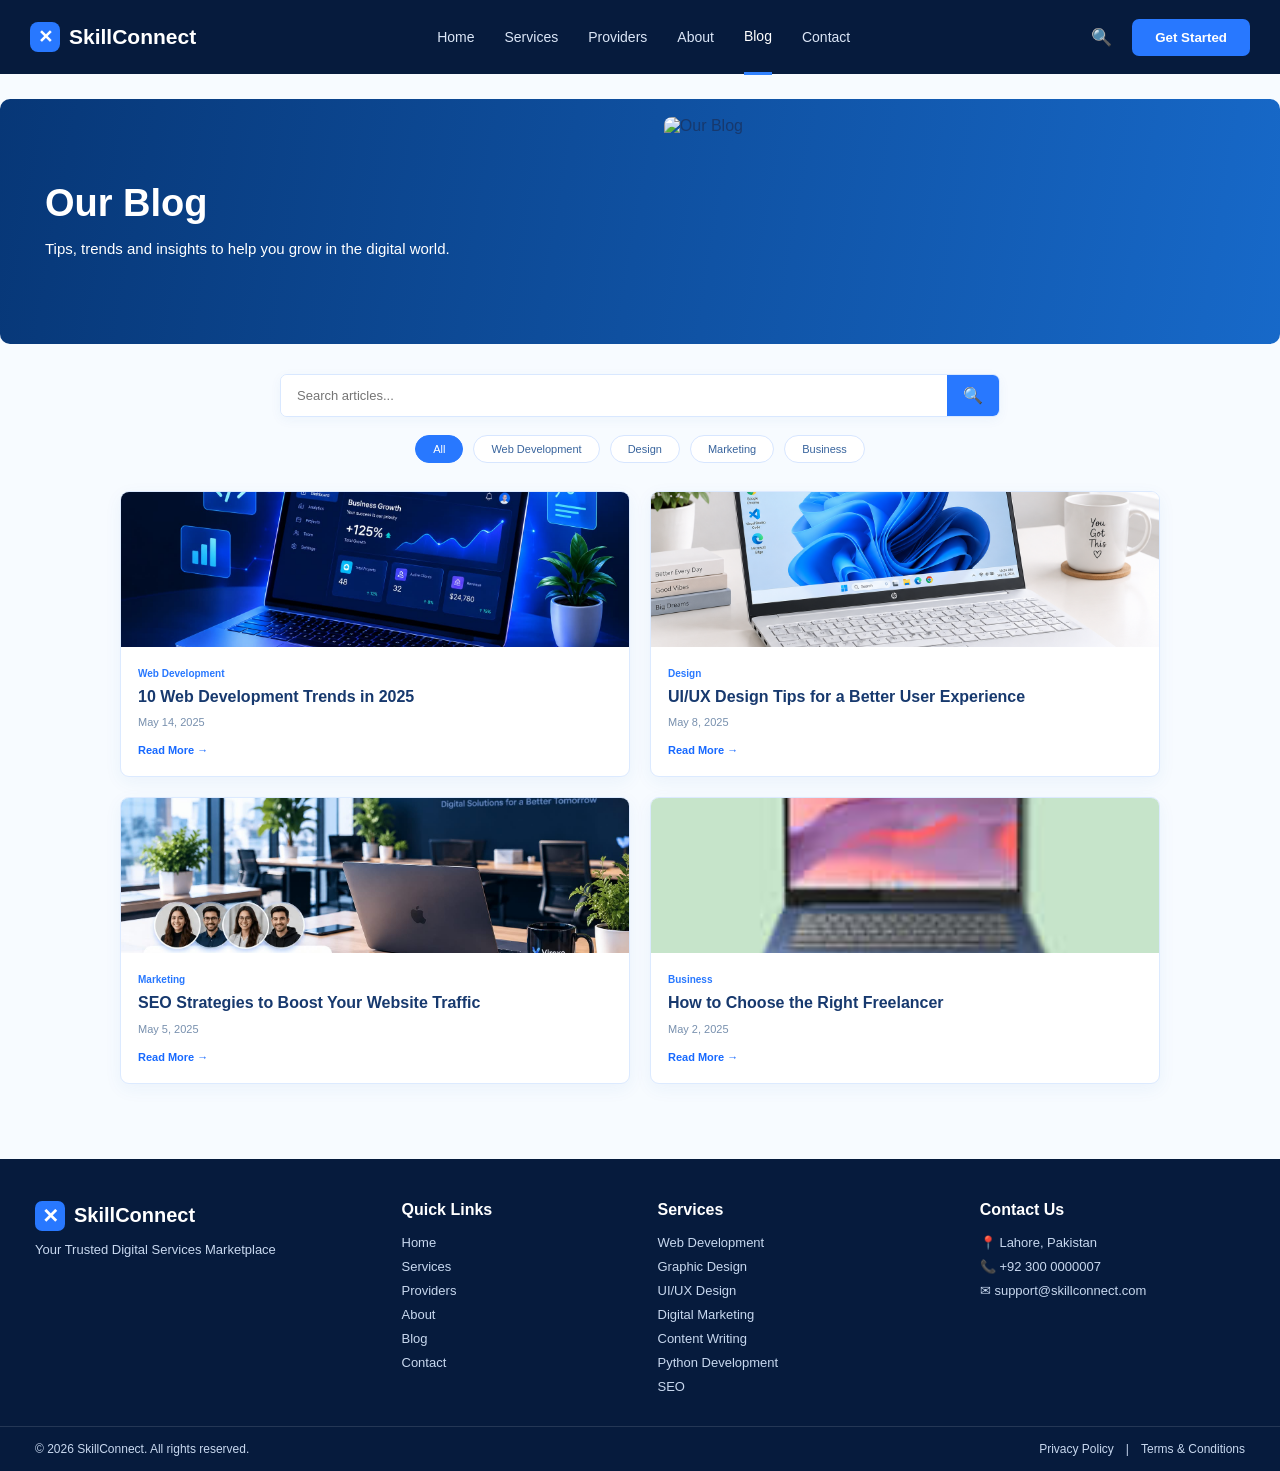
==== blog.html @ f33c8b59 "Initial commit - Week 3 project" ====
<!DOCTYPE html>
<html lang="en">

<head>

        <meta charset="UTF-8">

        <meta name="viewport" content="width=device-width, initial-scale=1.0">

        <title>SkillConnect | Blog</title>

        <link rel="stylesheet" href="blog.css">

</head>

<body>


        <!-- =========================================
         NAVBAR
    ========================================= -->

        <header class="navbar">

                <div class="nav-container">

                        <!-- Logo -->

                        <a href="index.html" class="logo">

                                <span class="logo-icon">✕</span>

                                <span>SkillConnect</span>

                        </a>


                        <!-- Navigation -->

                        <nav class="nav-links">

                                <a href="index.html">
                                        Home
                                </a>

                                <a href="services.html">
                                        Services
                                </a>

                                <a href="index.html#providers">
                                        Providers
                                </a>

                                <a href="about.html">
                                        About
                                </a>

                                <a href="blog.html" class="active">
                                        Blog
                                </a>

                                <a href="contact.html">
                                        Contact
                                </a>

                        </nav>


                        <!-- Right Side -->

                        <div class="nav-right">

                                <button class="search-icon" onclick="focusSearch()">
                                        🔍
                                </button>

                                <button class="get-started" onclick="getStarted()">
                                        Get Started
                                </button>

                        </div>


                        <!-- Mobile Menu -->

                        <button class="menu-btn" onclick="toggleMenu()">
                                ☰
                        </button>

                </div>

        </header>



        <!-- =========================================
         BLOG HERO
    ========================================= -->

        <section class="blog-hero">

                <div class="hero-content">

                        <h1>Our Blog</h1>

                        <p>
                                Tips, trends and insights to help you grow
                                in the digital world.
                        </p>

                </div>


                <!--
            BLOG HERO IMAGE

            

            src="images/blog-hero.jpg"
        -->

                <div class="hero-image">

                        <img src="" alt="Our Blog">

                </div>

        </section>



        <!-- =========================================
         BLOG CONTENT
    ========================================= -->

        <main class="blog-container">


                <!-- Search -->

                <div class="search-container">

                        <input type="text" id="blogSearch" placeholder="Search articles...">

                        <button onclick="searchBlogs()">
                                🔍
                        </button>

                </div>



                <!-- Categories -->

                <div class="categories">

                        <button class="category-btn active" data-category="all">
                                All
                        </button>

                        <button class="category-btn" data-category="web">
                                Web Development
                        </button>

                        <button class="category-btn" data-category="design">
                                Design
                        </button>

                        <button class="category-btn" data-category="marketing">
                                Marketing
                        </button>

                        <button class="category-btn" data-category="business">
                                Business
                        </button>

                </div>



                <!-- =========================================
             BLOG GRID
        ========================================= -->

                <div class="blog-grid" id="blogGrid">


                        <!-- Blog 1 -->

                        <article class="blog-card" data-category="web">

                                <img src="images/hero.png.jpeg" alt="Web Development Trends" class="blog-image">

                                <div class="blog-content">

                                        <span class="blog-category">
                                                Web Development
                                        </span>

                                        <h2>
                                                10 Web Development Trends in 2025
                                        </h2>

                                        <p class="blog-date">
                                                May 14, 2025
                                        </p>

                                        <button class="read-more" onclick="readArticle(
                            '10 Web Development Trends in 2025'
                        )">
                                                Read More →
                                        </button>

                                </div>

                        </article>



                        <!-- Blog 2 -->

                        <article class="blog-card" data-category="design">

                                <img src="images/laptop.jpg" alt="UI UX Design Tips" class="blog-image">

                                <div class="blog-content">

                                        <span class="blog-category">
                                                Design
                                        </span>

                                        <h2>
                                                UI/UX Design Tips for a Better User Experience
                                        </h2>

                                        <p class="blog-date">
                                                May 8, 2025
                                        </p>

                                        <button class="read-more" onclick="readArticle(
                            'UI/UX Design Tips for a Better User Experience'
                        )">
                                                Read More →
                                        </button>

                                </div>

                        </article>



                        <!-- Blog 3 -->

                        <article class="blog-card" data-category="marketing">

                                <img src="images/about.png.jpeg" alt="SEO Strategies" class="blog-image">

                                <div class="blog-content">

                                        <span class="blog-category">
                                                Marketing
                                        </span>

                                        <h2>
                                                SEO Strategies to Boost Your Website Traffic
                                        </h2>

                                        <p class="blog-date">
                                                May 5, 2025
                                        </p>

                                        <button class="read-more" onclick="readArticle(
                            'SEO Strategies to Boost Your Website Traffic'
                        )">
                                                Read More →
                                        </button>

                                </div>

                        </article>



                        <!-- Blog 4 -->

                        <article class="blog-card" data-category="business">

                                <img src="images/img 8.jpg" alt="Choosing Provider" class="blog-image">

                                <div class="blog-content">

                                        <span class="blog-category">
                                                Business
                                        </span>

                                        <h2>
                                                How to Choose the Right Freelancer
                                        </h2>

                                        <p class="blog-date">
                                                May 2, 2025
                                        </p>

                                        <button class="read-more" onclick="readArticle(
                            'How to Choose the Right Freelancer'
                        )">
                                                Read More →
                                        </button>

                                </div>

                        </article>

                </div>


                <!-- No Result Message -->

                <p id="noResults" class="no-results">
                        No articles found.
                </p>

        </main>



        <!-- =========================================
         FOOTER
    ========================================= -->

        <footer class="main-footer">

                <div class="footer-container">


                        <!-- Brand -->

                        <div class="footer-brand">

                                <div class="footer-logo">

                                        <span class="footer-icon">
                                                ✕
                                        </span>

                                        SkillConnect

                                </div>

                                <p>
                                        Your Trusted Digital Services Marketplace
                                </p>

                        </div>



                        <!-- Quick Links -->

                        <div class="footer-column">

                                <h3>Quick Links</h3>

                                <a href="index.html">
                                        Home
                                </a>

                                <a href="services.html">
                                        Services
                                </a>

                                <a href="index.html#providers">
                                        Providers
                                </a>

                                <a href="about.html">
                                        About
                                </a>

                                <a href="blog.html">
                                        Blog
                                </a>

                                <a href="index.html#contact">
                                        Contact
                                </a>

                        </div>



                        <!-- Services -->

                        <div class="footer-column">

                                <h3>Services</h3>

                                <a href="services.html">
                                        Web Development
                                </a>

                                <a href="services.html">
                                        Graphic Design
                                </a>

                                <a href="services.html">
                                        UI/UX Design
                                </a>

                                <a href="services.html">
                                        Digital Marketing
                                </a>

                                <a href="services.html">
                                        Content Writing
                                </a>

                                <a href="services.html">
                                        Python Development
                                </a>

                                <a href="services.html">
                                        SEO
                                </a>

                        </div>



                        <!-- Contact -->

                        <div class="footer-column">

                                <h3>Contact Us</h3>

                                <p>📍 Lahore, Pakistan</p>

                                <p>📞 +92 300 0000007</p>

                                <p>✉ support@skillconnect.com</p>

                        </div>

                </div>



                <!-- Footer Bottom -->

                <div class="footer-bottom">

                        <p>
                                © 2026 SkillConnect. All rights reserved.
                        </p>

                        <div>

                                <a href="#">
                                        Privacy Policy
                                </a>

                                <span>|</span>

                                <a href="#">
                                        Terms & Conditions
                                </a>

                        </div>

                </div>

        </footer>


        <script src="blog.js"></script>

</body>

</html>
---- blog.css ----
/* =========================================
   RESET
========================================= */

* {
        margin: 0;
        padding: 0;
        box-sizing: border-box;
}

html {
        scroll-behavior: smooth;
}

body {
        font-family: Arial, Helvetica, sans-serif;
        background: #f7fbff;
        color: #17396e;
}


/* =========================================
   NAVBAR
========================================= */

.navbar {
        height: 74px;
        background: #061b3d;

        position: sticky;
        top: 0;

        z-index: 1000;
}

.nav-container {
        max-width: 1450px;
        height: 100%;

        margin: auto;
        padding: 0 30px;

        display: flex;
        align-items: center;
        justify-content: space-between;
}


/* Logo */

.logo {
        display: flex;
        align-items: center;
        gap: 9px;

        color: white;
        text-decoration: none;

        font-size: 21px;
        font-weight: 700;
}

.logo-icon {
        width: 30px;
        height: 30px;

        background: #2878ff;

        border-radius: 8px;

        display: flex;
        align-items: center;
        justify-content: center;

        font-size: 18px;
}


/* Navigation */

.nav-links {
        display: flex;
        align-items: center;
        gap: 30px;
}

.nav-links a {
        color: #dbe6f7;

        text-decoration: none;

        font-size: 14px;

        padding: 28px 0;
}

.nav-links a:hover,
.nav-links a.active {
        color: white;
}

.nav-links a.active {
        border-bottom: 3px solid #3182ff;
}


/* Right */

.nav-right {
        display: flex;
        align-items: center;
        gap: 20px;
}

.search-icon {
        background: transparent;
        border: none;

        color: white;

        font-size: 17px;

        cursor: pointer;
}

.get-started {
        background: #2878ff;

        border: none;

        color: white;

        padding: 11px 23px;

        border-radius: 7px;

        font-weight: 600;

        cursor: pointer;
}

.get-started:hover {
        background: #1769e8;
}


/* Mobile Menu */

.menu-btn {
        display: none;

        background: transparent;
        border: none;

        color: white;

        font-size: 25px;

        cursor: pointer;
}


/* =========================================
   BLOG HERO
========================================= */

.blog-hero {
        max-width: 1450px;

        height: 245px;

        margin: 25px auto 25px;

        padding: 35px 45px;

        border-radius: 10px;

        background: linear-gradient(100deg,
                        #073777,
                        #1769c9);

        display: flex;
        align-items: center;
        justify-content: space-between;

        overflow: hidden;
}


/* Hero Content */

.hero-content {
        max-width: 550px;

        color: white;
}

.hero-content h1 {
        font-size: 38px;

        margin-bottom: 12px;
}

.hero-content p {
        font-size: 15px;

        line-height: 1.6;
}


/* Hero Image */

.hero-image {
        width: 48%;
        height: 210px;

        display: flex;
        justify-content: center;
        align-items: center;
}

.hero-image img {
        width: 100%;
        height: 210px;

        object-fit: cover;

        border-radius: 8px;
}


/* =========================================
   BLOG CONTAINER
========================================= */

.blog-container {
        max-width: 1100px;

        margin: auto;

        padding: 5px 30px 55px;
}


/* =========================================
   SEARCH
========================================= */

.search-container {
        max-width: 720px;

        margin: auto;

        display: flex;

        background: white;

        border: 1px solid #d9e8ff;

        border-radius: 7px;

        overflow: hidden;

        box-shadow:
                0 3px 12px rgba(40, 100, 180, .05);
}

.search-container input {
        flex: 1;

        border: none;

        outline: none;

        padding: 13px 16px;

        font-size: 13px;

        color: #244777;
}

.search-container button {
        width: 52px;

        border: none;

        background: #2878ff;

        color: white;

        cursor: pointer;

        font-size: 16px;
}


/* =========================================
   CATEGORIES
========================================= */

.categories {
        display: flex;

        justify-content: center;

        flex-wrap: wrap;

        gap: 10px;

        margin: 18px 0 28px;
}

.category-btn {
        border: 1px solid #d7e6ff;

        background: white;

        color: #38649d;

        padding: 7px 17px;

        border-radius: 20px;

        font-size: 11px;

        cursor: pointer;

        transition: .2s;
}

.category-btn:hover,
.category-btn.active {
        background: #2878ff;

        color: white;

        border-color: #2878ff;
}


/* =========================================
   BLOG GRID
========================================= */

.blog-grid {
        display: grid;

        grid-template-columns: repeat(2, 1fr);

        gap: 20px;
}


/* =========================================
   BLOG CARD
========================================= */

.blog-card {
        background: white;

        border: 1px solid #dceaff;

        border-radius: 9px;

        overflow: hidden;

        box-shadow:
                0 5px 18px rgba(35, 102, 180, .06);

        transition: .25s;
}

.blog-card:hover {
        transform: translateY(-4px);

        box-shadow:
                0 10px 25px rgba(35, 102, 180, .12);
}


/* Blog Image */

.blog-image {
        width: 100%;

        height: 155px;

        object-fit: cover;

        display: block;

        background: #eaf2ff;
}


/* Blog Content */

.blog-content {
        padding: 16px 17px 18px;
}

.blog-category {
        display: inline-block;

        color: #2878ff;

        font-size: 10px;

        font-weight: 600;

        margin-bottom: 7px;
}

.blog-content h2 {
        color: #17396e;

        font-size: 16px;

        line-height: 1.4;

        margin-bottom: 8px;
}

.blog-date {
        color: #7890ae;

        font-size: 11px;

        margin-bottom: 12px;
}


/* Read More */

.read-more {
        background: transparent;

        border: none;

        color: #1769ff;

        font-size: 11px;

        font-weight: 600;

        cursor: pointer;

        padding: 0;
}

.read-more:hover {
        text-decoration: underline;
}


/* No Results */

.no-results {
        display: none;

        text-align: center;

        color: #6d84a4;

        padding: 40px;

        font-size: 15px;
}


/* =========================================
   FOOTER
========================================= */

.main-footer {
        background: #061b3d;

        color: white;

        margin-top: 20px;
}

.footer-container {
        max-width: 1450px;

        margin: auto;

        padding: 42px 35px 32px;

        display: grid;

        grid-template-columns:
                1.5fr 1fr 1.3fr 1.2fr;

        gap: 35px;
}


/* Footer Brand */

.footer-logo {
        display: flex;

        align-items: center;

        gap: 9px;

        font-size: 20px;

        font-weight: 700;
}

.footer-icon {
        width: 30px;
        height: 30px;

        background: #2878ff;

        border-radius: 7px;

        display: flex;
        align-items: center;
        justify-content: center;
}

.footer-brand p {
        color: #c8d8ef;

        font-size: 13px;

        margin-top: 11px;
}


/* Footer Columns */

.footer-column {
        display: flex;

        flex-direction: column;

        gap: 9px;
}

.footer-column h3 {
        font-size: 16px;

        margin-bottom: 7px;
}

.footer-column a,
.footer-column p {
        color: #c8d8ef;

        text-decoration: none;

        font-size: 13px;
}

.footer-column a:hover {
        color: white;
}


/* Footer Bottom */

.footer-bottom {
        max-width: 1380px;

        margin: auto;

        padding: 15px 35px;

        border-top: 1px solid rgba(255, 255, 255, .12);

        display: flex;

        align-items: center;

        justify-content: space-between;

        color: #c8d8ef;

        font-size: 12px;
}

.footer-bottom div {
        display: flex;

        gap: 12px;
}

.footer-bottom a {
        color: #c8d8ef;

        text-decoration: none;
}


/* =========================================
   RESPONSIVE
========================================= */

@media (max-width: 1050px) {

        .blog-hero {
                margin-left: 20px;
                margin-right: 20px;
        }

        .footer-container {
                grid-template-columns: repeat(2, 1fr);
        }

}


/* =========================================
   TABLET
========================================= */

@media (max-width: 750px) {

        .nav-links {
                display: none;

                position: absolute;

                top: 74px;
                left: 0;

                width: 100%;

                background: #061b3d;

                flex-direction: column;

                gap: 0;

                padding: 12px 25px;
        }

        .nav-links.show {
                display: flex;
        }

        .nav-links a {
                width: 100%;

                padding: 13px 0;
        }

        .nav-right {
                display: none;
        }

        .menu-btn {
                display: block;
        }


        .blog-hero {
                height: auto;

                min-height: 390px;

                flex-direction: column;

                align-items: flex-start;

                padding: 30px;
        }

        .hero-content {
                max-width: 100%;
        }

        .hero-content h1 {
                font-size: 32px;
        }

        .hero-content p {
                font-size: 13px;
        }

        .hero-image {
                width: 100%;

                height: 180px;

                margin-top: 20px;
        }

        .hero-image img {
                height: 180px;
        }


        .blog-grid {
                grid-template-columns: 1fr;
        }

}


/* =========================================
   MOBILE
========================================= */

@media (max-width: 550px) {

        .nav-container {
                padding: 0 18px;
        }

        .logo {
                font-size: 19px;
        }

        .blog-hero {
                margin: 15px;

                padding: 28px 22px;
        }

        .blog-container {
                padding-left: 18px;
                padding-right: 18px;
        }

        .categories {
                justify-content: flex-start;
        }

        .footer-container {
                grid-template-columns: 1fr;

                padding: 35px 25px;
        }

        .footer-bottom {
                flex-direction: column;

                gap: 12px;

                text-align: center;
        }

}
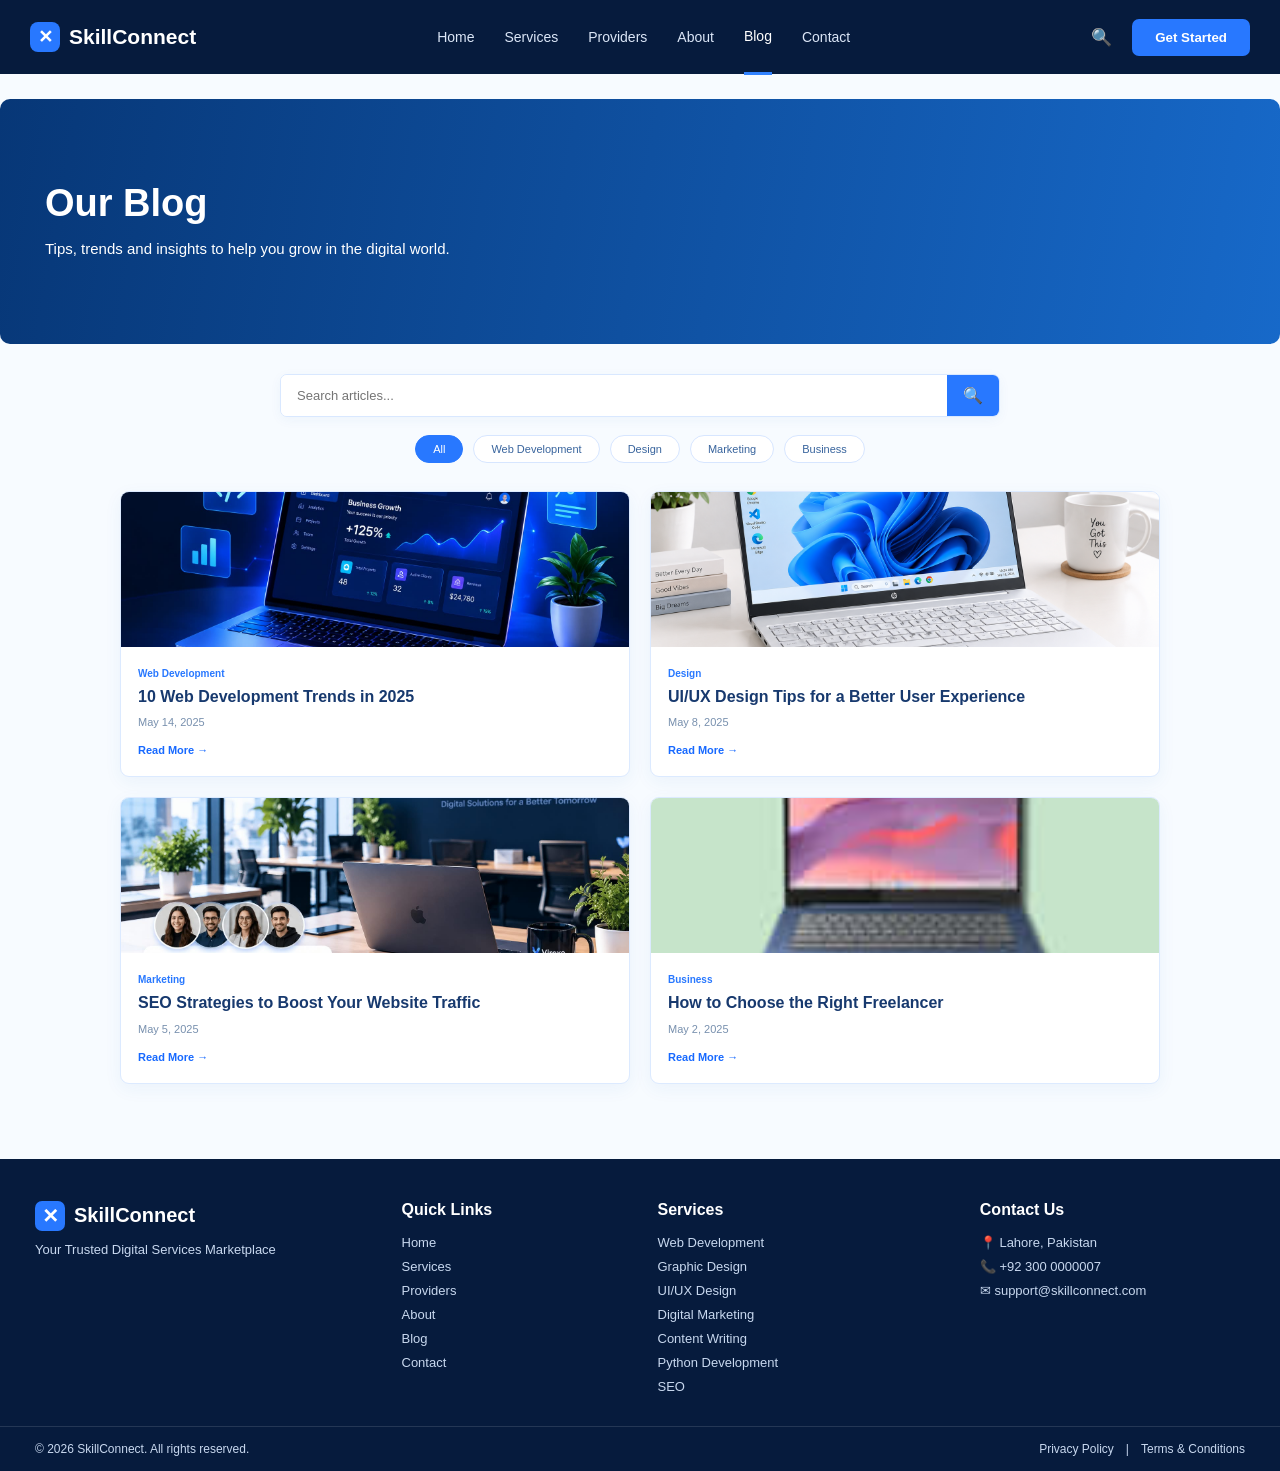
==== commit b726aa89: "Fixed small changes" ====
--- a/blog.html
+++ b/blog.html
@@ -111,17 +111,9 @@
                 </div>
 
 
-                <!--
-            BLOG HERO IMAGE
-
-            
-
-            src="images/blog-hero.jpg"
-        -->
-
                 <div class="hero-image">
 
-                        <img src="" alt="Our Blog">
+
 
                 </div>
 
